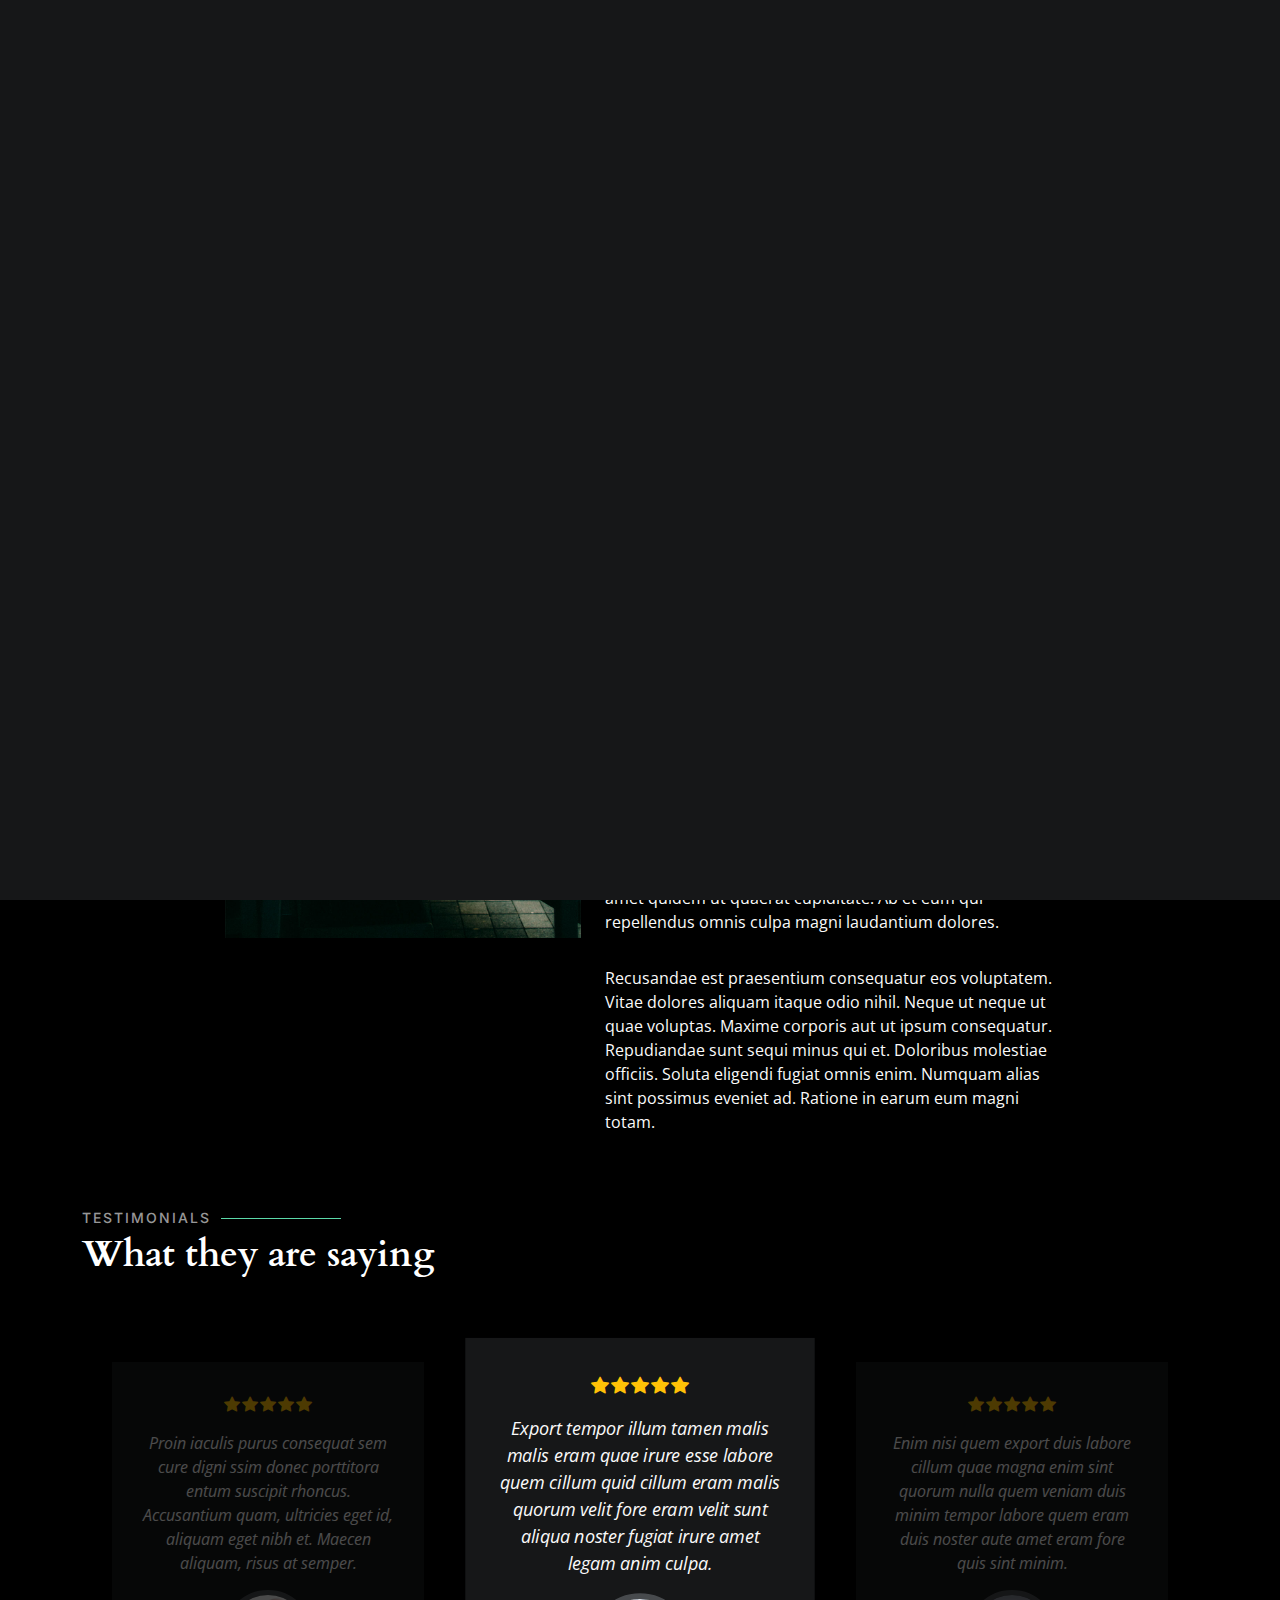
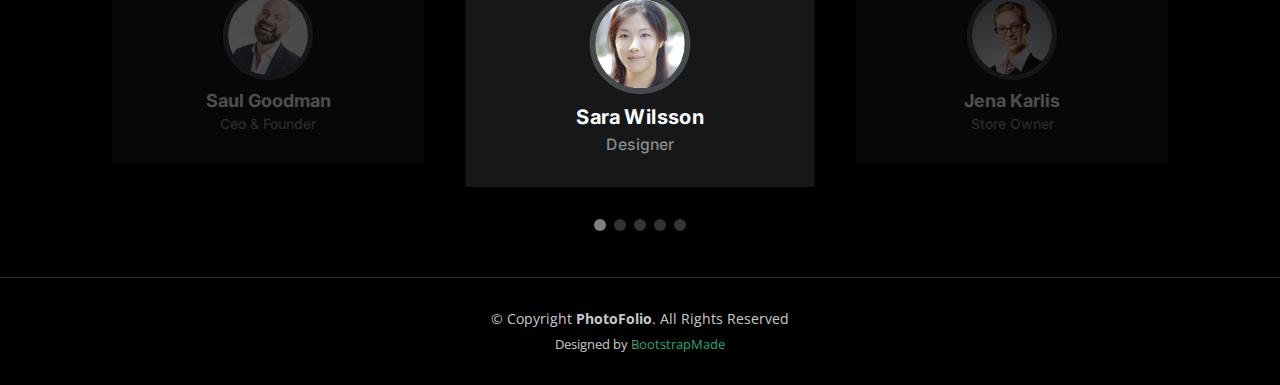
==== about.html @ 778968d1 "sjkdhjhasbd" ====
<!DOCTYPE html>
<html lang="en">

<head>
  <meta charset="utf-8">
  <meta content="width=device-width, initial-scale=1.0" name="viewport">

  <title>PhotoFolio Bootstrap Template - About</title>
  <meta content="" name="description">
  <meta content="" name="keywords">

  <!-- Favicons -->
  <link href="assets/img/favicon.png" rel="icon">
  <link href="assets/img/apple-touch-icon.png" rel="apple-touch-icon">

  <!-- Google Fonts -->
  <link rel="preconnect" href="https://fonts.googleapis.com">
  <link rel="preconnect" href="https://fonts.gstatic.com" crossorigin>
  <link href="https://fonts.googleapis.com/css2?family=Open+Sans:ital,wght@0,300;0,400;0,500;0,600;0,700;1,300;1,400;1,600;1,700&family=Inter:ital,wght@0,300;0,400;0,500;0,600;0,700;1,300;1,400;1,500;1,600;1,700&family=Cardo:ital,wght@0,400;0,700;1,400&display=swap" rel="stylesheet">

  <!-- Vendor CSS Files -->
  <link href="assets/vendor/bootstrap/css/bootstrap.min.css" rel="stylesheet">
  <link href="assets/vendor/bootstrap-icons/bootstrap-icons.css" rel="stylesheet">
  <link href="assets/vendor/swiper/swiper-bundle.min.css" rel="stylesheet">
  <link href="assets/vendor/glightbox/css/glightbox.min.css" rel="stylesheet">
  <link href="assets/vendor/aos/aos.css" rel="stylesheet">

  <!-- Template Main CSS File -->
  <link href="assets/css/main.css" rel="stylesheet">

  <!-- =======================================================
  * Template Name: PhotoFolio
  * Updated: Jan 29 2024 with Bootstrap v5.3.2
  * Template URL: https://bootstrapmade.com/photofolio-bootstrap-photography-website-template/
  * Author: BootstrapMade.com
  * License: https://bootstrapmade.com/license/
  ======================================================== -->
</head>

<body>

  <!-- ======= Header ======= -->
  <header id="header" class="header d-flex align-items-center fixed-top">
    <div class="container-fluid d-flex align-items-center justify-content-between">

      <a href="index.html" class="logo d-flex align-items-center  me-auto me-lg-0">
        <!-- Uncomment the line below if you also wish to use an image logo -->
        <!-- <img src="assets/img/logo.png" alt=""> -->
        <i class="bi bi-camera"></i>
        <h1>PhotoFolio</h1>
      </a>

      <nav id="navbar" class="navbar">
        <ul>
          <li><a href="index.html">Home</a></li>
          <li><a href="about.html" class="active">About</a></li>
          <li class="dropdown"><a href="#"><span>Gallery</span> <i class="bi bi-chevron-down dropdown-indicator"></i></a>
            <ul>
              <li><a href="gallery.html">Nature</a></li>
              <li><a href="gallery.html">People</a></li>
              <li><a href="gallery.html">Architecture</a></li>
              <li><a href="gallery.html">Animals</a></li>
              <li><a href="gallery.html">Sports</a></li>
              <li><a href="gallery.html">Travel</a></li>
              <li class="dropdown"><a href="#"><span>Sub Menu</span> <i class="bi bi-chevron-down dropdown-indicator"></i></a>
                <ul>
                  <li><a href="#">Sub Menu 1</a></li>
                  <li><a href="#">Sub Menu 2</a></li>
                  <li><a href="#">Sub Menu 3</a></li>
                </ul>
              </li>
            </ul>
          </li>
          <li><a href="services.html">Services</a></li>
          <li><a href="contact.html">Contact</a></li>
        </ul>
      </nav><!-- .navbar -->

      <div class="header-social-links">
        <a href="#" class="twitter"><i class="bi bi-twitter"></i></a>
        <a href="#" class="facebook"><i class="bi bi-facebook"></i></a>
        <a href="#" class="instagram"><i class="bi bi-instagram"></i></a>
        <a href="#" class="linkedin"><i class="bi bi-linkedin"></i></i></a>
      </div>
      <i class="mobile-nav-toggle mobile-nav-show bi bi-list"></i>
      <i class="mobile-nav-toggle mobile-nav-hide d-none bi bi-x"></i>

    </div>
  </header><!-- End Header -->

  <main id="main" data-aos="fade" data-aos-delay="1500">

    <!-- ======= End Page Header ======= -->
    <div class="page-header d-flex align-items-center">
      <div class="container position-relative">
        <div class="row d-flex justify-content-center">
          <div class="col-lg-6 text-center">
            <h2>About</h2>
            <p>Odio et unde deleniti. Deserunt numquam exercitationem. Officiis quo odio sint voluptas consequatur ut a odio voluptatem. Sit dolorum debitis veritatis natus dolores. Quasi ratione sint. Sit quaerat ipsum dolorem.</p>

            <a class="cta-btn" href="contact.html">Available for hire</a>

          </div>
        </div>
      </div>
    </div><!-- End Page Header -->

    <!-- ======= About Section ======= -->
    <section id="about" class="about">
      <div class="container">

        <div class="row gy-4 justify-content-center">
          <div class="col-lg-4">
            <img src="assets/img/profile-img.jpg" class="img-fluid" alt="">
          </div>
          <div class="col-lg-5 content">
            <h2>Professional Photographer from New York</h2>
            <p class="fst-italic py-3">
              Lorem ipsum dolor sit amet, consectetur adipiscing elit, sed do eiusmod tempor incididunt ut labore et dolore
              magna aliqua.
            </p>
            <div class="row">
              <div class="col-lg-6">
                <ul>
                  <li><i class="bi bi-chevron-right"></i> <strong>Birthday:</strong> <span>1 May 1995</span></li>
                  <li><i class="bi bi-chevron-right"></i> <strong>Website:</strong> <span>www.example.com</span></li>
                  <li><i class="bi bi-chevron-right"></i> <strong>Phone:</strong> <span>+123 456 7890</span></li>
                  <li><i class="bi bi-chevron-right"></i> <strong>City:</strong> <span>New York, USA</span></li>
                </ul>
              </div>
              <div class="col-lg-6">
                <ul>
                  <li><i class="bi bi-chevron-right"></i> <strong>Age:</strong> <span>30</span></li>
                  <li><i class="bi bi-chevron-right"></i> <strong>Degree:</strong> <span>Master</span></li>
                  <li><i class="bi bi-chevron-right"></i> <strong>PhEmailone:</strong> <span>email@example.com</span></li>
                  <li><i class="bi bi-chevron-right"></i> <strong>Freelance:</strong> <span>Available</span></li>
                </ul>
              </div>
            </div>
            <p class="py-3">
              Officiis eligendi itaque labore et dolorum mollitia officiis optio vero. Quisquam sunt adipisci omnis et ut. Nulla accusantium dolor incidunt officia tempore. Et eius omnis.
              Cupiditate ut dicta maxime officiis quidem quia. Sed et consectetur qui quia repellendus itaque neque. Aliquid amet quidem ut quaerat cupiditate. Ab et eum qui repellendus omnis culpa magni laudantium dolores.
            </p>
            <p class="m-0">
              Recusandae est praesentium consequatur eos voluptatem. Vitae dolores aliquam itaque odio nihil. Neque ut neque ut quae voluptas. Maxime corporis aut ut ipsum consequatur. Repudiandae sunt sequi minus qui et. Doloribus molestiae officiis.
              Soluta eligendi fugiat omnis enim. Numquam alias sint possimus eveniet ad. Ratione in earum eum magni totam.
            </p>
          </div>
        </div>

      </div>
    </section><!-- End About Section -->

    <!-- ======= Testimonials Section ======= -->
    <section id="testimonials" class="testimonials">
      <div class="container">

        <div class="section-header">
          <h2>Testimonials</h2>
          <p>What they are saying</p>
        </div>

        <div class="slides-3 swiper">
          <div class="swiper-wrapper">

            <div class="swiper-slide">
              <div class="testimonial-item">
                <div class="stars">
                  <i class="bi bi-star-fill"></i><i class="bi bi-star-fill"></i><i class="bi bi-star-fill"></i><i class="bi bi-star-fill"></i><i class="bi bi-star-fill"></i>
                </div>
                <p>
                  Proin iaculis purus consequat sem cure digni ssim donec porttitora entum suscipit rhoncus. Accusantium quam, ultricies eget id, aliquam eget nibh et. Maecen aliquam, risus at semper.
                </p>
                <div class="profile mt-auto">
                  <img src="assets/img/testimonials/testimonials-1.jpg" class="testimonial-img" alt="">
                  <h3>Saul Goodman</h3>
                  <h4>Ceo &amp; Founder</h4>
                </div>
              </div>
            </div><!-- End testimonial item -->

            <div class="swiper-slide">
              <div class="testimonial-item">
                <div class="stars">
                  <i class="bi bi-star-fill"></i><i class="bi bi-star-fill"></i><i class="bi bi-star-fill"></i><i class="bi bi-star-fill"></i><i class="bi bi-star-fill"></i>
                </div>
                <p>
                  Export tempor illum tamen malis malis eram quae irure esse labore quem cillum quid cillum eram malis quorum velit fore eram velit sunt aliqua noster fugiat irure amet legam anim culpa.
                </p>
                <div class="profile mt-auto">
                  <img src="assets/img/testimonials/testimonials-2.jpg" class="testimonial-img" alt="">
                  <h3>Sara Wilsson</h3>
                  <h4>Designer</h4>
                </div>
              </div>
            </div><!-- End testimonial item -->

            <div class="swiper-slide">
              <div class="testimonial-item">
                <div class="stars">
                  <i class="bi bi-star-fill"></i><i class="bi bi-star-fill"></i><i class="bi bi-star-fill"></i><i class="bi bi-star-fill"></i><i class="bi bi-star-fill"></i>
                </div>
                <p>
                  Enim nisi quem export duis labore cillum quae magna enim sint quorum nulla quem veniam duis minim tempor labore quem eram duis noster aute amet eram fore quis sint minim.
                </p>
                <div class="profile mt-auto">
                  <img src="assets/img/testimonials/testimonials-3.jpg" class="testimonial-img" alt="">
                  <h3>Jena Karlis</h3>
                  <h4>Store Owner</h4>
                </div>
              </div>
            </div><!-- End testimonial item -->

            <div class="swiper-slide">
              <div class="testimonial-item">
                <div class="stars">
                  <i class="bi bi-star-fill"></i><i class="bi bi-star-fill"></i><i class="bi bi-star-fill"></i><i class="bi bi-star-fill"></i><i class="bi bi-star-fill"></i>
                </div>
                <p>
                  Fugiat enim eram quae cillum dolore dolor amet nulla culpa multos export minim fugiat minim velit minim dolor enim duis veniam ipsum anim magna sunt elit fore quem dolore labore illum veniam.
                </p>
                <div class="profile mt-auto">
                  <img src="assets/img/testimonials/testimonials-4.jpg" class="testimonial-img" alt="">
                  <h3>Matt Brandon</h3>
                  <h4>Freelancer</h4>
                </div>
              </div>
            </div><!-- End testimonial item -->

            <div class="swiper-slide">
              <div class="testimonial-item">
                <div class="stars">
                  <i class="bi bi-star-fill"></i><i class="bi bi-star-fill"></i><i class="bi bi-star-fill"></i><i class="bi bi-star-fill"></i><i class="bi bi-star-fill"></i>
                </div>
                <p>
                  Quis quorum aliqua sint quem legam fore sunt eram irure aliqua veniam tempor noster veniam enim culpa labore duis sunt culpa nulla illum cillum fugiat legam esse veniam culpa fore nisi cillum quid.
                </p>
                <div class="profile mt-auto">
                  <img src="assets/img/testimonials/testimonials-5.jpg" class="testimonial-img" alt="">
                  <h3>John Larson</h3>
                  <h4>Entrepreneur</h4>
                </div>
              </div>
            </div><!-- End testimonial item -->

          </div>
          <div class="swiper-pagination"></div>
        </div>

      </div>
    </section><!-- End Testimonials Section -->

  </main><!-- End #main -->

  <!-- ======= Footer ======= -->
  <footer id="footer" class="footer">
    <div class="container">
      <div class="copyright">
        &copy; Copyright <strong><span>PhotoFolio</span></strong>. All Rights Reserved
      </div>
      <div class="credits">
        <!-- All the links in the footer should remain intact. -->
        <!-- You can delete the links only if you purchased the pro version. -->
        <!-- Licensing information: https://bootstrapmade.com/license/ -->
        <!-- Purchase the pro version with working PHP/AJAX contact form: https://bootstrapmade.com/photofolio-bootstrap-photography-website-template/ -->
        Designed by <a href="https://bootstrapmade.com/">BootstrapMade</a>
      </div>
    </div>
  </footer><!-- End Footer -->

  <a href="#" class="scroll-top d-flex align-items-center justify-content-center"><i class="bi bi-arrow-up-short"></i></a>

  <div id="preloader">
    <div class="line"></div>
  </div>

  <!-- Vendor JS Files -->
  <script src="assets/vendor/bootstrap/js/bootstrap.bundle.min.js"></script>
  <script src="assets/vendor/swiper/swiper-bundle.min.js"></script>
  <script src="assets/vendor/glightbox/js/glightbox.min.js"></script>
  <script src="assets/vendor/aos/aos.js"></script>
  <script src="assets/vendor/php-email-form/validate.js"></script>

  <!-- Template Main JS File -->
  <script src="assets/js/main.js"></script>

</body>

</html>
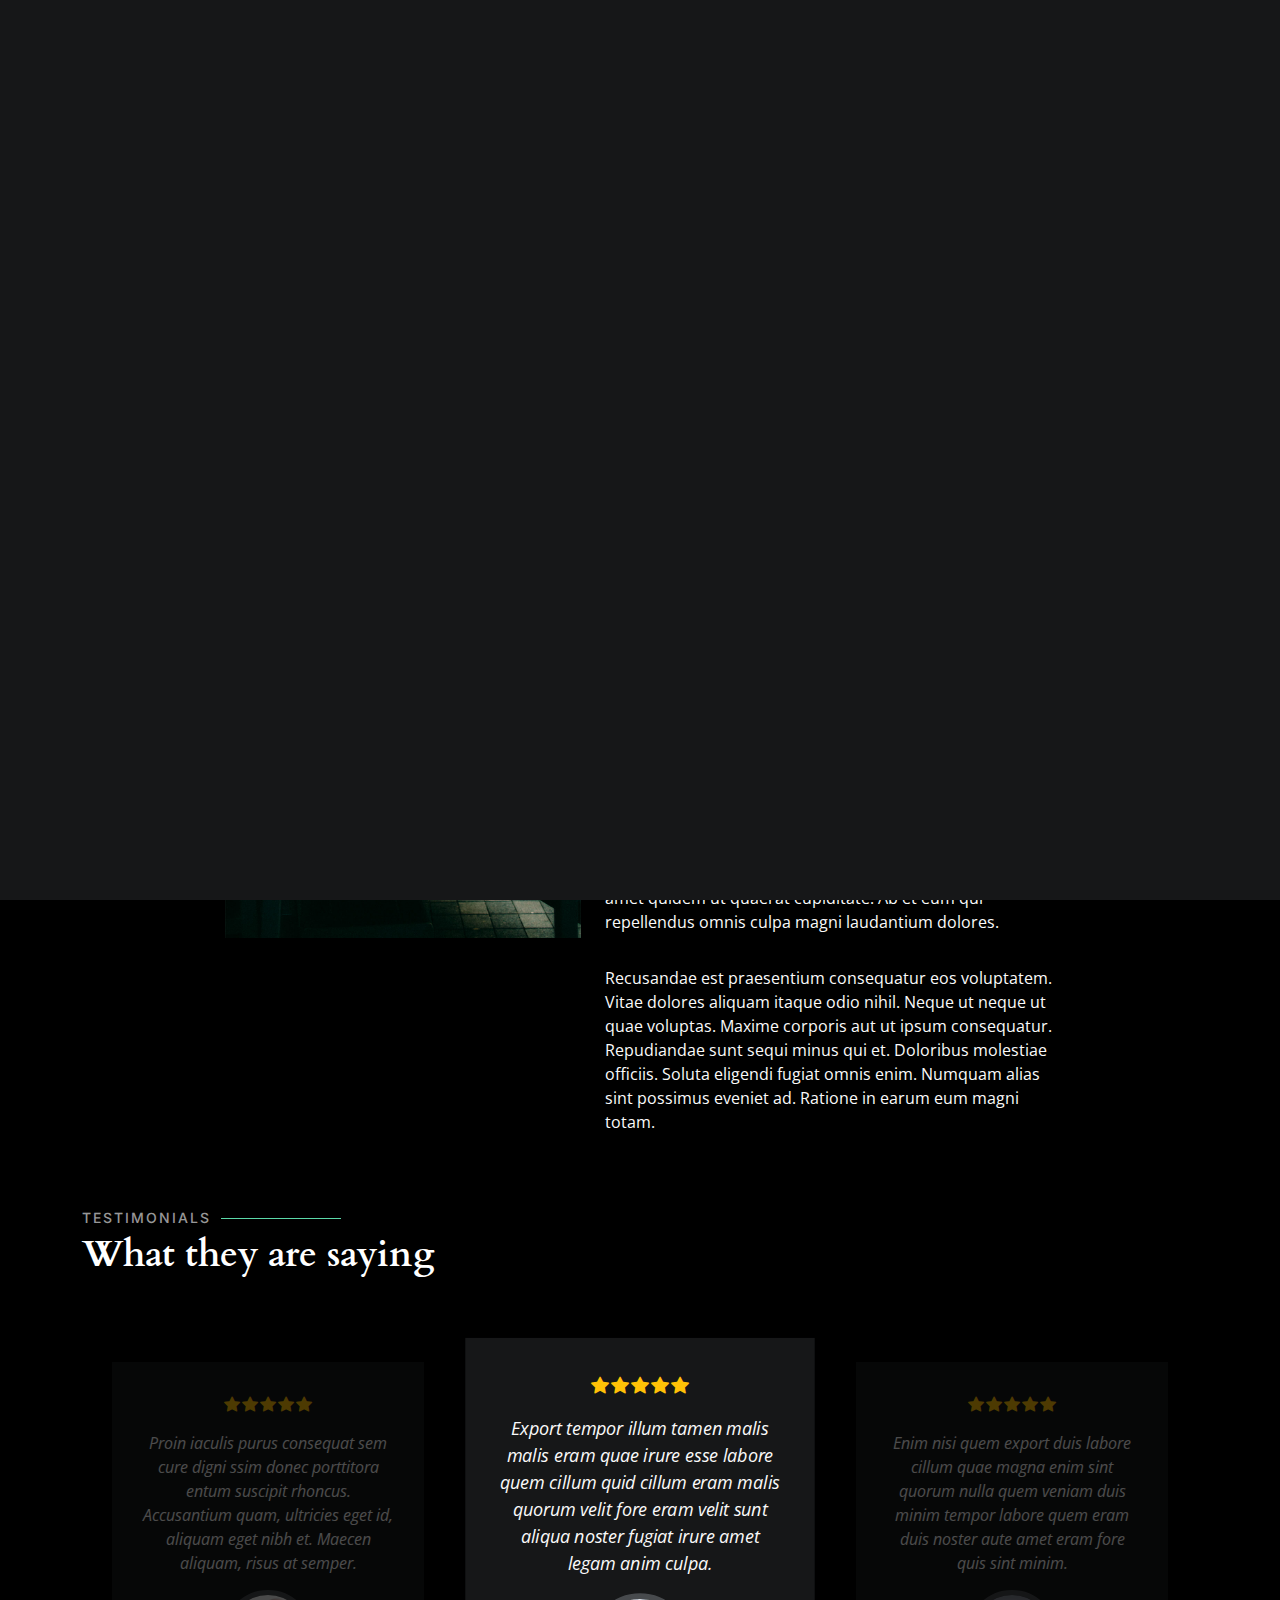
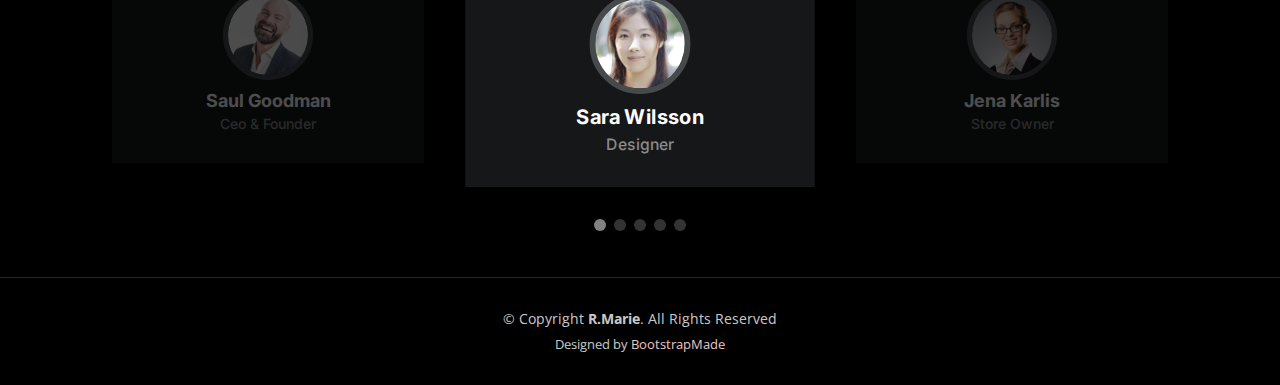
==== commit 6f77d15f: "about page" ====
--- a/about.html
+++ b/about.html
@@ -10,8 +10,10 @@
   <meta content="" name="keywords">
 
   <!-- Favicons -->
-  <link href="assets/img/favicon.png" rel="icon">
-  <link href="assets/img/apple-touch-icon.png" rel="apple-touch-icon">
+  <link href="assets/img/favicon1.png" rel="icon">
+
+  <!-- Boxicons -->
+  <link href='https://unpkg.com/boxicons@2.1.4/css/boxicons.min.css' rel='stylesheet'>
 
   <!-- Google Fonts -->
   <link rel="preconnect" href="https://fonts.googleapis.com">
@@ -46,15 +48,15 @@
       <a href="index.html" class="logo d-flex align-items-center  me-auto me-lg-0">
         <!-- Uncomment the line below if you also wish to use an image logo -->
         <!-- <img src="assets/img/logo.png" alt=""> -->
-        <i class="bi bi-camera"></i>
-        <h1>PhotoFolio</h1>
+        <i class='bx bx-heart'></i>
+        <h1>R.Marie</h1>
       </a>
 
       <nav id="navbar" class="navbar">
         <ul>
           <li><a href="index.html">Home</a></li>
           <li><a href="about.html" class="active">About</a></li>
-          <li class="dropdown"><a href="#"><span>Gallery</span> <i class="bi bi-chevron-down dropdown-indicator"></i></a>
+          <li class="dropdown"><a href="#"><span>Hobbies</span> <i class="bi bi-chevron-down dropdown-indicator"></i></a>
             <ul>
               <li><a href="gallery.html">Nature</a></li>
               <li><a href="gallery.html">People</a></li>
@@ -71,8 +73,6 @@
               </li>
             </ul>
           </li>
-          <li><a href="services.html">Services</a></li>
-          <li><a href="contact.html">Contact</a></li>
         </ul>
       </nav><!-- .navbar -->
 
@@ -256,7 +256,7 @@
   <footer id="footer" class="footer">
     <div class="container">
       <div class="copyright">
-        &copy; Copyright <strong><span>PhotoFolio</span></strong>. All Rights Reserved
+        &copy; Copyright <strong><span>R.Marie</span></strong>. All Rights Reserved
       </div>
       <div class="credits">
         <!-- All the links in the footer should remain intact. -->
--- a/assets/css/main.css
+++ b/assets/css/main.css
@@ -20,7 +20,7 @@
 /* Colors */
 :root {
   --color-default: #fafafa;
-  --color-primary: #27a776;
+  --color-primary: #EAC7C7;
   --color-secondary: #161718;
 }
 
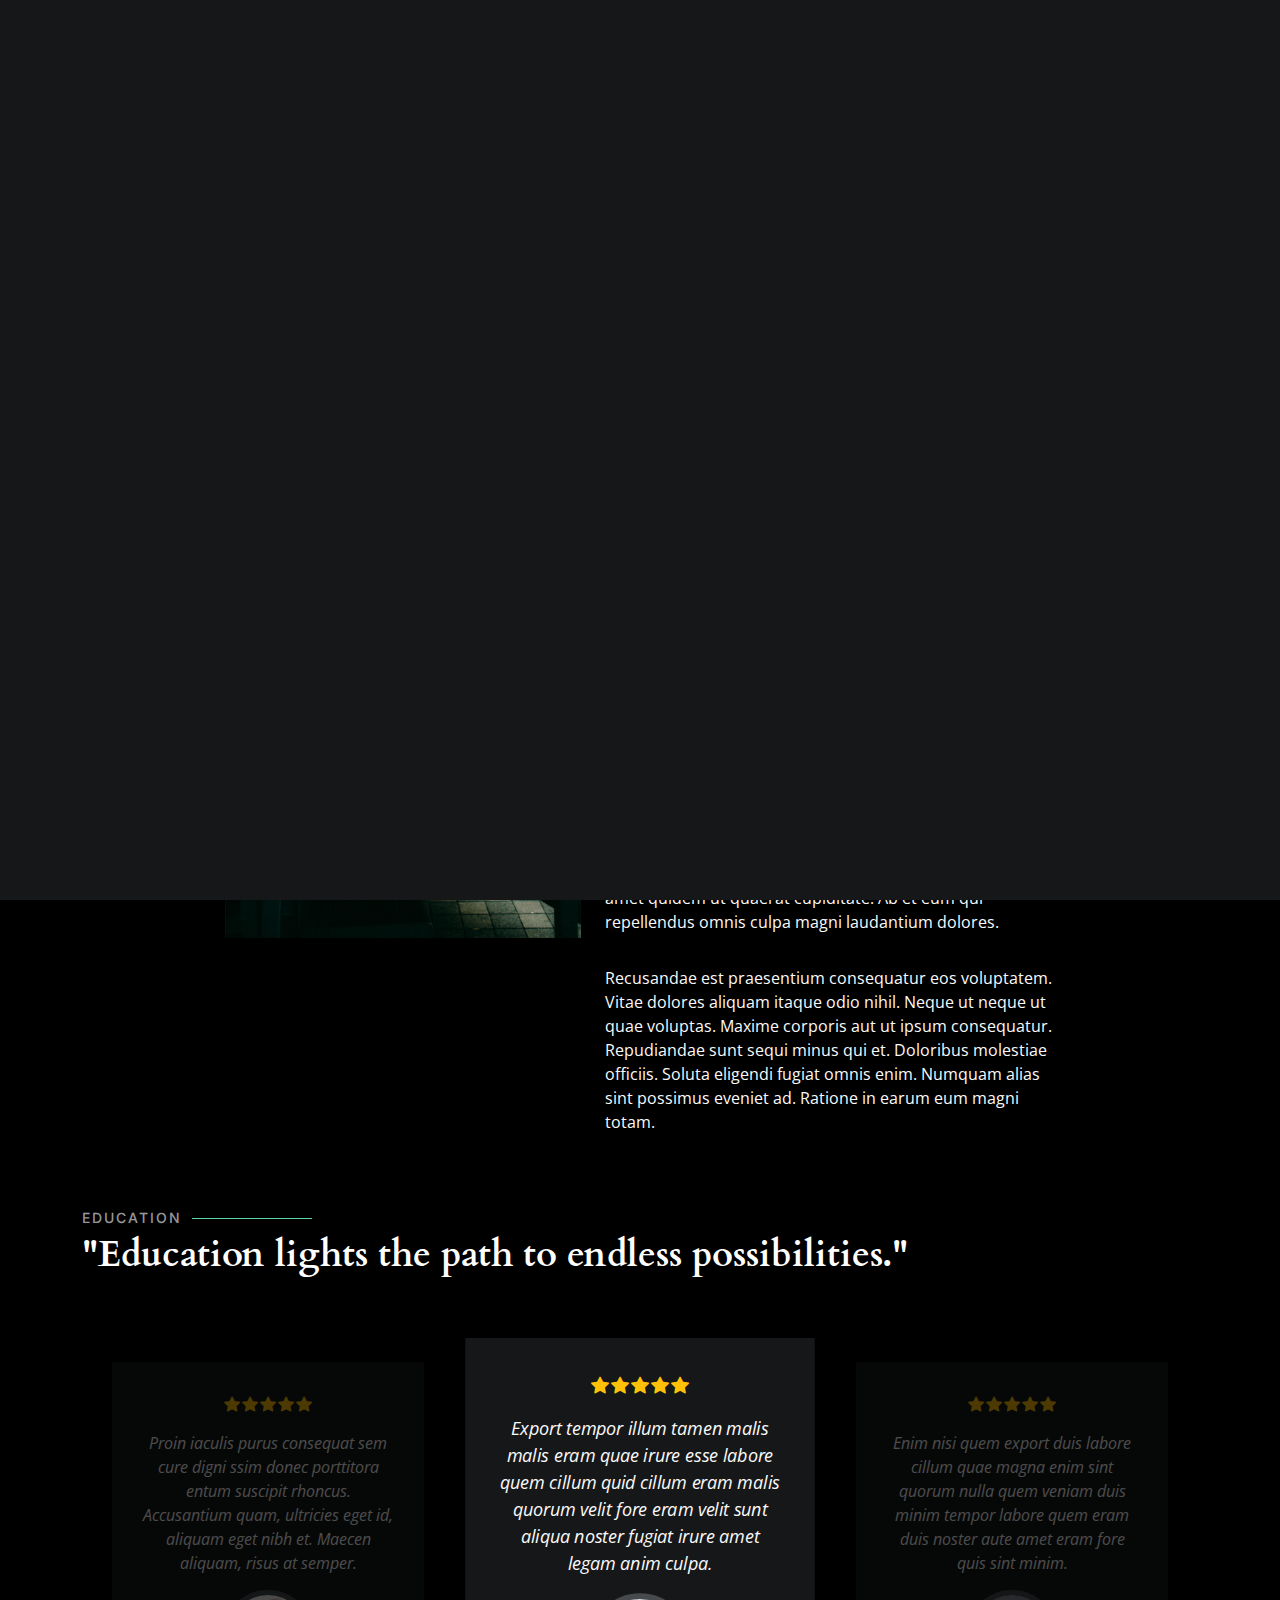
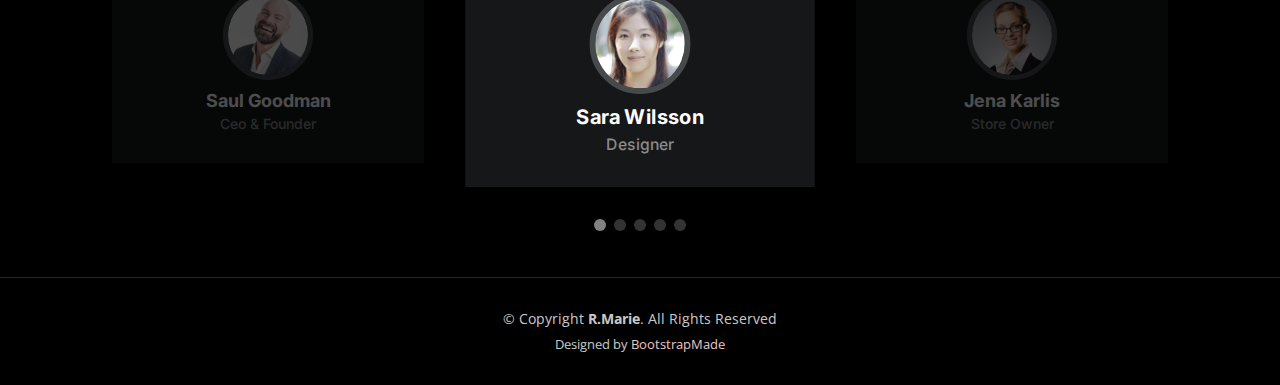
==== commit 9c1d8732: "Update about.html" ====
--- a/about.html
+++ b/about.html
@@ -156,8 +156,8 @@
       <div class="container">
 
         <div class="section-header">
-          <h2>Testimonials</h2>
-          <p>What they are saying</p>
+          <h2>Education</h2>
+          <p>"Education lights the path to endless possibilities."</p>
         </div>
 
         <div class="slides-3 swiper">
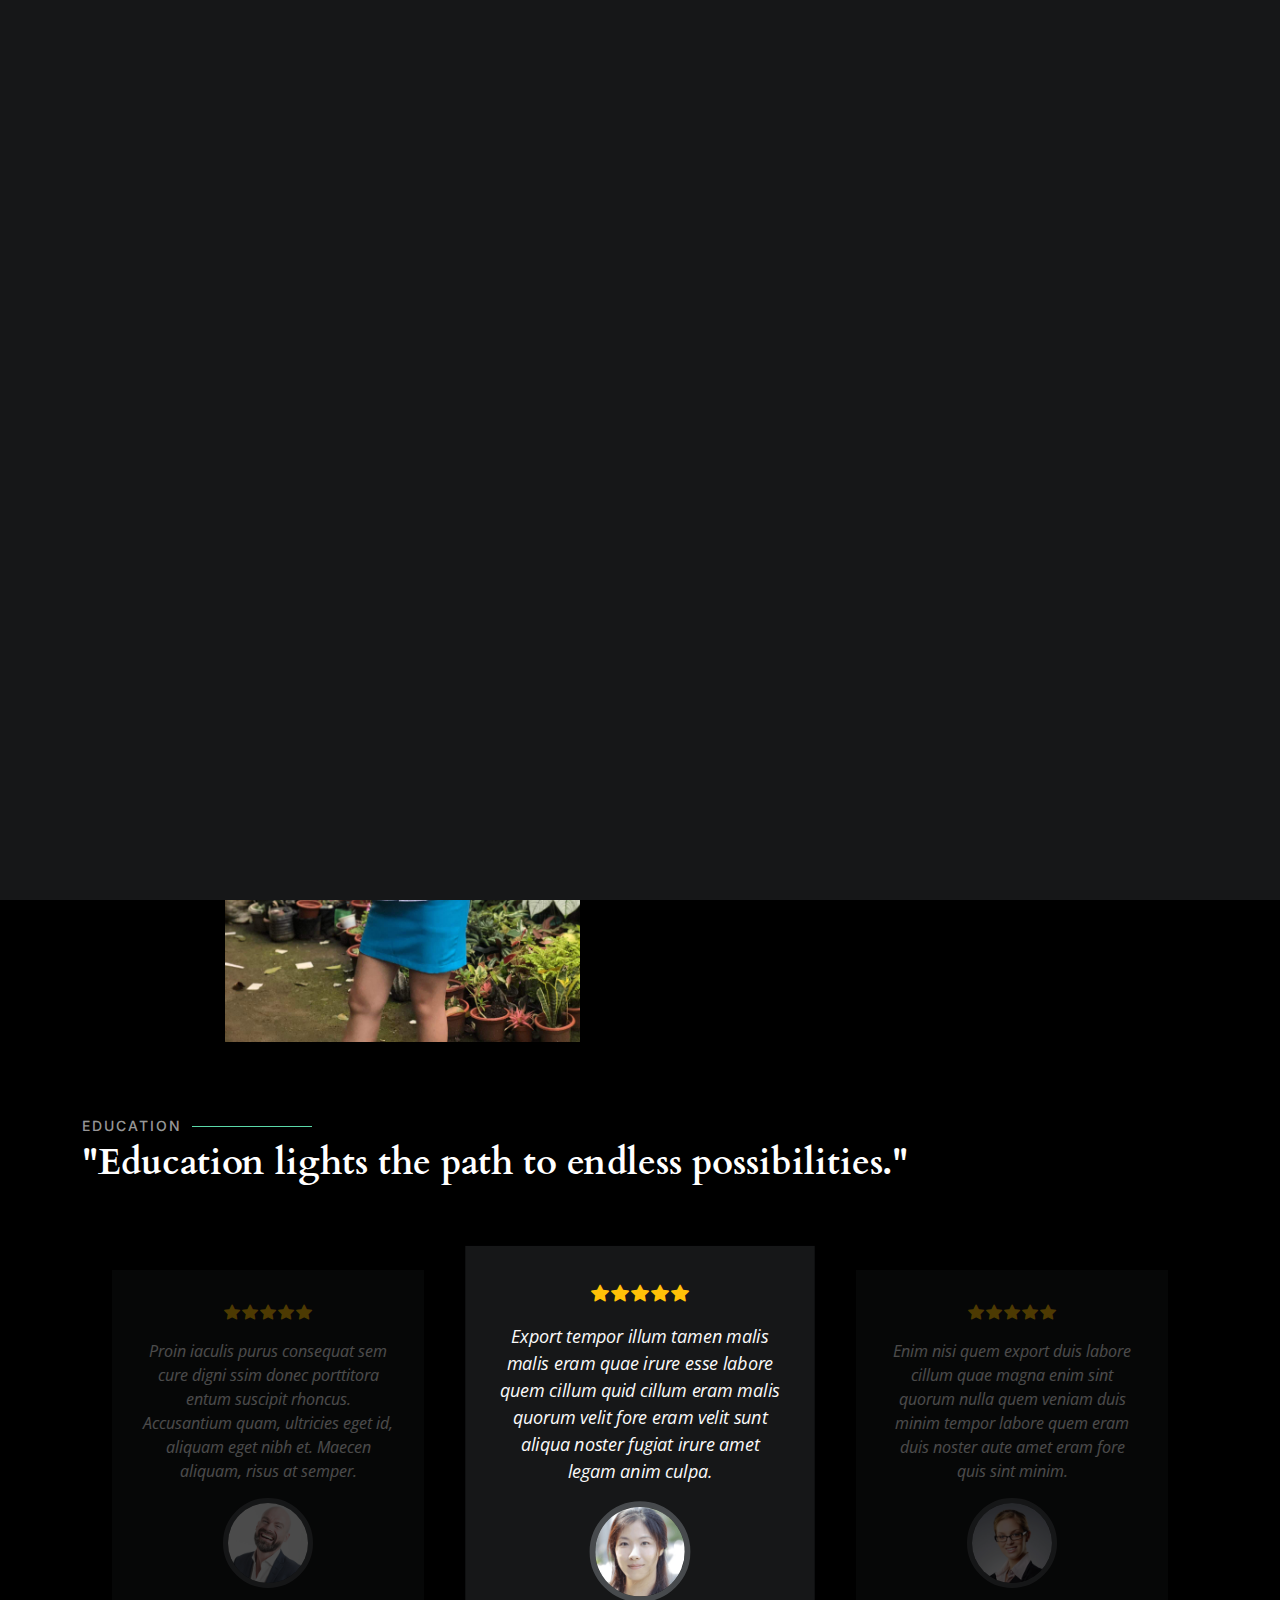
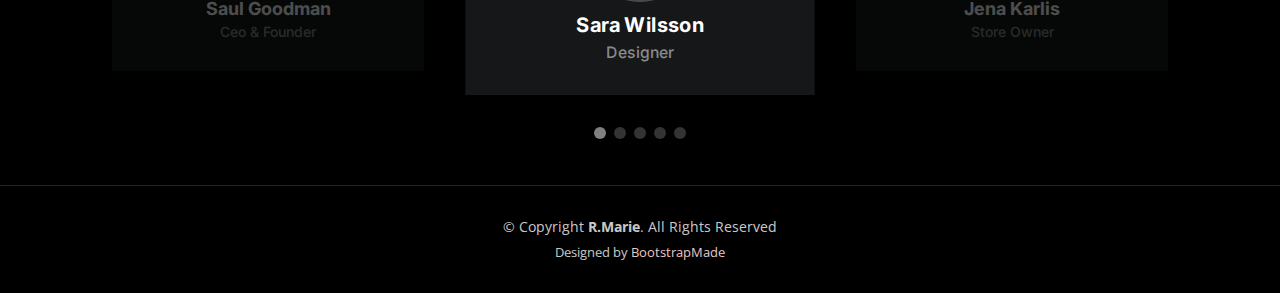
==== commit ade7ff02: "about" ====
--- a/about.html
+++ b/about.html
@@ -96,9 +96,10 @@
         <div class="row d-flex justify-content-center">
           <div class="col-lg-6 text-center">
             <h2>About</h2>
-            <p>Odio et unde deleniti. Deserunt numquam exercitationem. Officiis quo odio sint voluptas consequatur ut a odio voluptatem. Sit dolorum debitis veritatis natus dolores. Quasi ratione sint. Sit quaerat ipsum dolorem.</p>
-
-            <a class="cta-btn" href="contact.html">Available for hire</a>
+            <p>I think you already know my name right? , so here's more information about me. You can call me "Rics" or "Rica", I was born under the zodiac sign of Gemini, and it is in every 8th day of June. I'm towering the height of 5'2".I live in Crossing, Libona, Bukidnon. I finished my high school in Libona National High School, with flying colors.</p>
+            <p>I never thought to pursue the BSIT course because they said that it's too difficult and thus, I see myself in a corporate world of business. Because business is really my first choice. But day by day I really tried to love my course because I have no choice. HAHAHA kidding aside.</p>
+            <p>As I get older I realized that life is like a roller coaster. But just enjoy the ride and never give up, because we have lots of dreams to fulfill in life.</p>
+          <!--  <a class="cta-btn" href="contact.html">Available for hire</a> -->
 
           </div>
         </div>
@@ -111,40 +112,41 @@
 
         <div class="row gy-4 justify-content-center">
           <div class="col-lg-4">
-            <img src="assets/img/profile-img.jpg" class="img-fluid" alt="">
+            <img src="assets/img/gallery/about.jpeg" class="img-fluid" alt="">
           </div>
           <div class="col-lg-5 content">
-            <h2>Professional Photographer from New York</h2>
+          <!--  <h2>"Embrace the journey, trust the process, and believe in your potential."</h2>
             <p class="fst-italic py-3">
               Lorem ipsum dolor sit amet, consectetur adipiscing elit, sed do eiusmod tempor incididunt ut labore et dolore
               magna aliqua.
-            </p>
+            </p> -->
             <div class="row">
               <div class="col-lg-6">
                 <ul>
-                  <li><i class="bi bi-chevron-right"></i> <strong>Birthday:</strong> <span>1 May 1995</span></li>
-                  <li><i class="bi bi-chevron-right"></i> <strong>Website:</strong> <span>www.example.com</span></li>
-                  <li><i class="bi bi-chevron-right"></i> <strong>Phone:</strong> <span>+123 456 7890</span></li>
-                  <li><i class="bi bi-chevron-right"></i> <strong>City:</strong> <span>New York, USA</span></li>
+                  <li><i class="bi bi-chevron-right"></i> <strong>Birthday:</strong> <span>8 June 2004</span></li>
+                  <li><i class="bi bi-chevron-right"></i> <strong>Email:</strong> <span>dalde.ricamarie@gmail.com</span></li>
+                  <li><i class="bi bi-chevron-right"></i> <strong>Phone:</strong> <span>09264392126</span></li>
+                  <li><i class="bi bi-chevron-right"></i> <strong>Location:</strong> <span>Libona,Bukidnon</span></li>
                 </ul>
               </div>
               <div class="col-lg-6">
                 <ul>
-                  <li><i class="bi bi-chevron-right"></i> <strong>Age:</strong> <span>30</span></li>
-                  <li><i class="bi bi-chevron-right"></i> <strong>Degree:</strong> <span>Master</span></li>
+                  <li><i class="bi bi-chevron-right"></i> <strong>Age:</strong> <span>19</span></li>
+                 <!-- <li><i class="bi bi-chevron-right"></i> <strong>Degree:</strong> <span>Master</span></li>
                   <li><i class="bi bi-chevron-right"></i> <strong>PhEmailone:</strong> <span>email@example.com</span></li>
-                  <li><i class="bi bi-chevron-right"></i> <strong>Freelance:</strong> <span>Available</span></li>
+                  <li><i class="bi bi-chevron-right"></i> <strong>Freelance:</strong> <span>Available</span></li> -->
                 </ul>
               </div>
+              <h2>"Embrace the journey, trust the process, and believe in your potential."</h2>
             </div>
-            <p class="py-3">
+           <!-- <p class="py-3">
               Officiis eligendi itaque labore et dolorum mollitia officiis optio vero. Quisquam sunt adipisci omnis et ut. Nulla accusantium dolor incidunt officia tempore. Et eius omnis.
               Cupiditate ut dicta maxime officiis quidem quia. Sed et consectetur qui quia repellendus itaque neque. Aliquid amet quidem ut quaerat cupiditate. Ab et eum qui repellendus omnis culpa magni laudantium dolores.
             </p>
             <p class="m-0">
               Recusandae est praesentium consequatur eos voluptatem. Vitae dolores aliquam itaque odio nihil. Neque ut neque ut quae voluptas. Maxime corporis aut ut ipsum consequatur. Repudiandae sunt sequi minus qui et. Doloribus molestiae officiis.
               Soluta eligendi fugiat omnis enim. Numquam alias sint possimus eveniet ad. Ratione in earum eum magni totam.
-            </p>
+            </p> -->
           </div>
         </div>
 
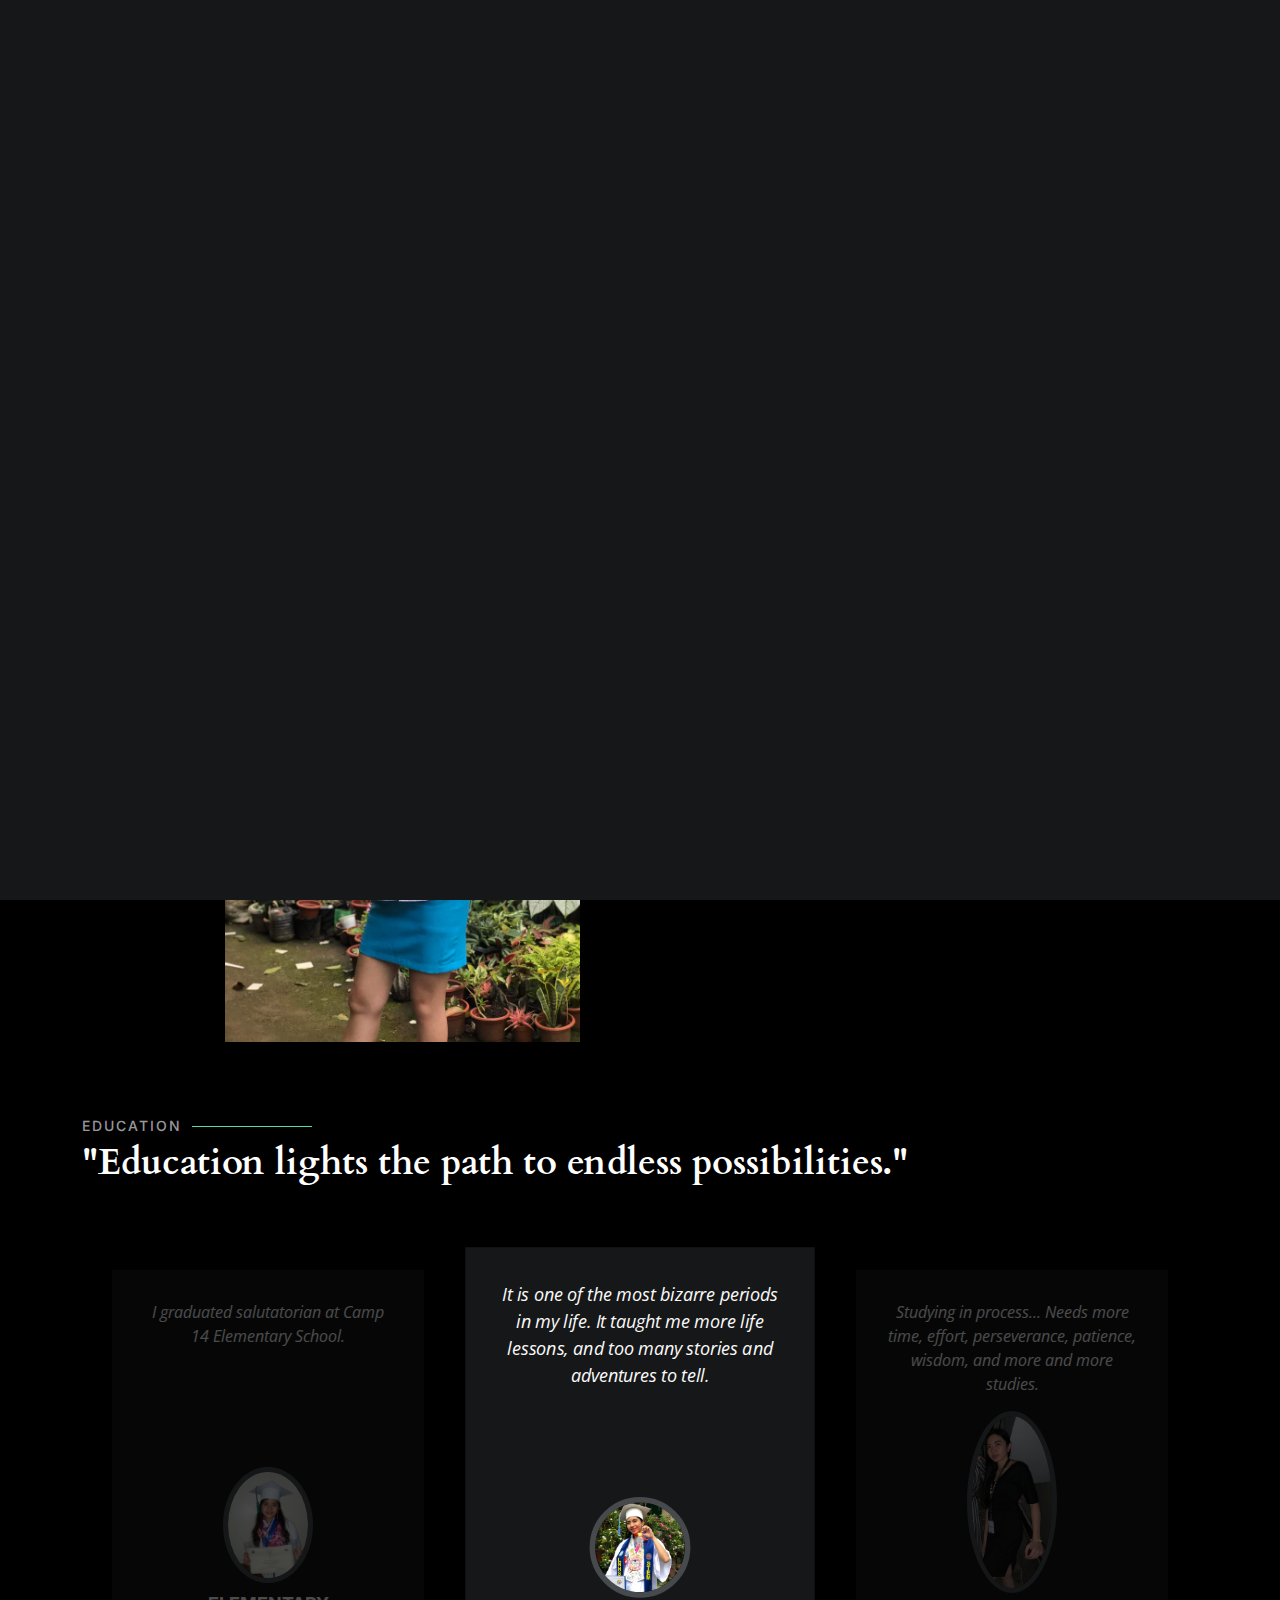
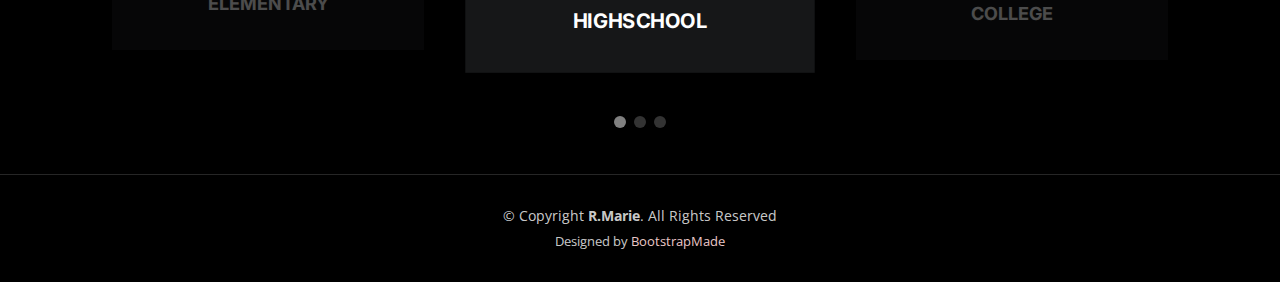
==== commit f9c1029e: "hobbies" ====
--- a/about.html
+++ b/about.html
@@ -5,7 +5,7 @@
   <meta charset="utf-8">
   <meta content="width=device-width, initial-scale=1.0" name="viewport">
 
-  <title>PhotoFolio Bootstrap Template - About</title>
+  <title>Dalde Portfolio - About</title>
   <meta content="" name="description">
   <meta content="" name="keywords">
 
@@ -58,19 +58,12 @@
           <li><a href="about.html" class="active">About</a></li>
           <li class="dropdown"><a href="#"><span>Hobbies</span> <i class="bi bi-chevron-down dropdown-indicator"></i></a>
             <ul>
-              <li><a href="gallery.html">Nature</a></li>
-              <li><a href="gallery.html">People</a></li>
-              <li><a href="gallery.html">Architecture</a></li>
-              <li><a href="gallery.html">Animals</a></li>
-              <li><a href="gallery.html">Sports</a></li>
-              <li><a href="gallery.html">Travel</a></li>
-              <li class="dropdown"><a href="#"><span>Sub Menu</span> <i class="bi bi-chevron-down dropdown-indicator"></i></a>
-                <ul>
-                  <li><a href="#">Sub Menu 1</a></li>
-                  <li><a href="#">Sub Menu 2</a></li>
-                  <li><a href="#">Sub Menu 3</a></li>
-                </ul>
-              </li>
+  
+              <li><a href="gallery.html">Singing</a></li>
+              <li><a href="gallery.html">Dancing/Tiktoking</a></li>
+              <li><a href="gallery.html">Bicycling</a></li>
+              <li><a href="gallery.html">Listening to Music</a></li>
+             
             </ul>
           </li>
         </ul>
@@ -167,80 +160,42 @@
 
             <div class="swiper-slide">
               <div class="testimonial-item">
-                <div class="stars">
+              <!--   <div class="stars">
                   <i class="bi bi-star-fill"></i><i class="bi bi-star-fill"></i><i class="bi bi-star-fill"></i><i class="bi bi-star-fill"></i><i class="bi bi-star-fill"></i>
+                </div> -->
+                <p>
+                  I graduated salutatorian at Camp 14 Elementary School.
+                </p> 
+                <div class="profile mt-auto">
+                  <img src="assets/img/heading1.jpg" class="testimonial-img" alt="">
+                  <h3>ELEMENTARY</h3>
+                 <!--  <h4>Ceo &amp; Founder</h4> -->
                 </div>
+              </div>
+            </div><!-- End testimonial item -->
+
+            <div class="swiper-slide">
+              <div class="testimonial-item">
                 <p>
-                  Proin iaculis purus consequat sem cure digni ssim donec porttitora entum suscipit rhoncus. Accusantium quam, ultricies eget id, aliquam eget nibh et. Maecen aliquam, risus at semper.
+                  It is one of the most bizarre periods in my life. It taught me more life lessons, and too many stories and adventures to tell.
                 </p>
                 <div class="profile mt-auto">
-                  <img src="assets/img/testimonials/testimonials-1.jpg" class="testimonial-img" alt="">
-                  <h3>Saul Goodman</h3>
-                  <h4>Ceo &amp; Founder</h4>
+                  <img src="assets/img/heading2.jpg" class="testimonial-img" alt="">
+                  <h3>HIGHSCHOOL</h3>
+                 <!-- <h4>Designer</h4> -->
                 </div>
               </div>
             </div><!-- End testimonial item -->
 
             <div class="swiper-slide">
               <div class="testimonial-item">
-                <div class="stars">
-                  <i class="bi bi-star-fill"></i><i class="bi bi-star-fill"></i><i class="bi bi-star-fill"></i><i class="bi bi-star-fill"></i><i class="bi bi-star-fill"></i>
-                </div>
                 <p>
-                  Export tempor illum tamen malis malis eram quae irure esse labore quem cillum quid cillum eram malis quorum velit fore eram velit sunt aliqua noster fugiat irure amet legam anim culpa.
+                  Studying in process... Needs more time, effort, perseverance, patience, wisdom, and more and more studies.
                 </p>
                 <div class="profile mt-auto">
-                  <img src="assets/img/testimonials/testimonials-2.jpg" class="testimonial-img" alt="">
-                  <h3>Sara Wilsson</h3>
-                  <h4>Designer</h4>
-                </div>
-              </div>
-            </div><!-- End testimonial item -->
-
-            <div class="swiper-slide">
-              <div class="testimonial-item">
-                <div class="stars">
-                  <i class="bi bi-star-fill"></i><i class="bi bi-star-fill"></i><i class="bi bi-star-fill"></i><i class="bi bi-star-fill"></i><i class="bi bi-star-fill"></i>
-                </div>
-                <p>
-                  Enim nisi quem export duis labore cillum quae magna enim sint quorum nulla quem veniam duis minim tempor labore quem eram duis noster aute amet eram fore quis sint minim.
-                </p>
-                <div class="profile mt-auto">
-                  <img src="assets/img/testimonials/testimonials-3.jpg" class="testimonial-img" alt="">
-                  <h3>Jena Karlis</h3>
-                  <h4>Store Owner</h4>
-                </div>
-              </div>
-            </div><!-- End testimonial item -->
-
-            <div class="swiper-slide">
-              <div class="testimonial-item">
-                <div class="stars">
-                  <i class="bi bi-star-fill"></i><i class="bi bi-star-fill"></i><i class="bi bi-star-fill"></i><i class="bi bi-star-fill"></i><i class="bi bi-star-fill"></i>
-                </div>
-                <p>
-                  Fugiat enim eram quae cillum dolore dolor amet nulla culpa multos export minim fugiat minim velit minim dolor enim duis veniam ipsum anim magna sunt elit fore quem dolore labore illum veniam.
-                </p>
-                <div class="profile mt-auto">
-                  <img src="assets/img/testimonials/testimonials-4.jpg" class="testimonial-img" alt="">
-                  <h3>Matt Brandon</h3>
-                  <h4>Freelancer</h4>
-                </div>
-              </div>
-            </div><!-- End testimonial item -->
-
-            <div class="swiper-slide">
-              <div class="testimonial-item">
-                <div class="stars">
-                  <i class="bi bi-star-fill"></i><i class="bi bi-star-fill"></i><i class="bi bi-star-fill"></i><i class="bi bi-star-fill"></i><i class="bi bi-star-fill"></i>
-                </div>
-                <p>
-                  Quis quorum aliqua sint quem legam fore sunt eram irure aliqua veniam tempor noster veniam enim culpa labore duis sunt culpa nulla illum cillum fugiat legam esse veniam culpa fore nisi cillum quid.
-                </p>
-                <div class="profile mt-auto">
-                  <img src="assets/img/testimonials/testimonials-5.jpg" class="testimonial-img" alt="">
-                  <h3>John Larson</h3>
-                  <h4>Entrepreneur</h4>
+                  <img src="assets/img/heading3.jpeg" class="testimonial-img" alt="">
+                  <h3>COLLEGE</h3>
+                  
                 </div>
               </div>
             </div><!-- End testimonial item -->
